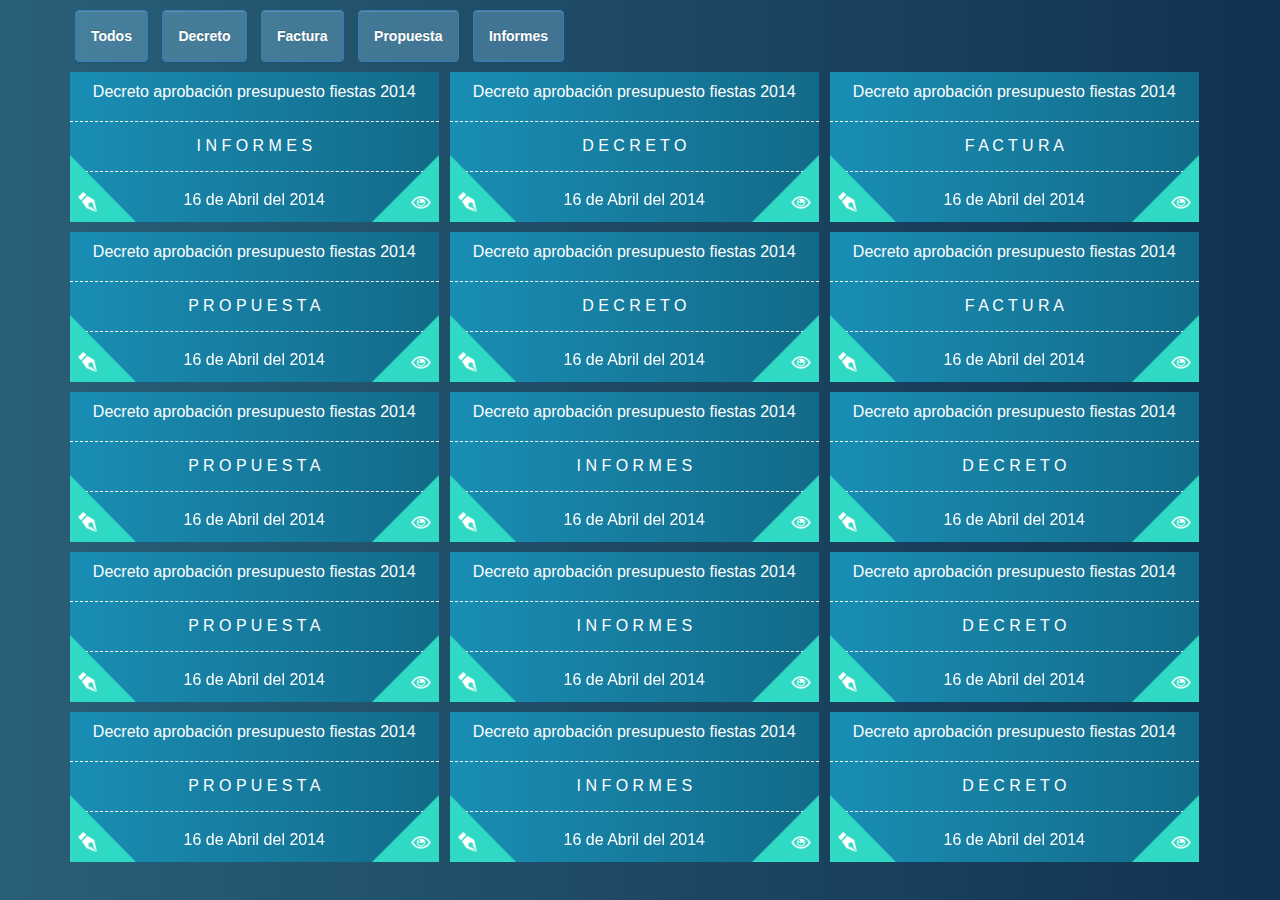
==== app.htm @ 2186575a "x" ====
<!DOCTYPE html>
<html lang="es">
  <head>
    <meta charset="utf-8">
    <meta http-equiv="X-UA-Compatible" content="IE=edge">
    <meta name="viewport" content="width=device-width, initial-scale=1">
    <title>ABS - El firmador</title>


      <link href="css/bootstrap.css" rel="stylesheet" type="text/css" />
      <link rel="stylesheet" type="text/css" href="css/bootstrap-theme.css" />
      <link rel="stylesheet" type="text/css" href="css/app.css" />
      <link rel="stylesheet" type="text/css" href="css/rwd.css" />
<!--[if gte IE 9]>
<style type="text/css">
.gradient {
 filter: none;background-color:#295f77;
}
</style>
<![endif]-->
  </head>

<body class="gradient">

<div class="container">
   <div class="row">
      <div class="col-xs-12 col-sm-12 col-md-12 col-lg-12 docsFilter filtros">

					            <a href="#" data-filter="*" class="btn btn-primary current">Todos</a>
                      <a href="#" data-filter=".decreto" class="btn btn-primary current">Decreto</a>
                      <a href="#" data-filter=".factura" class="btn btn-primary current">Factura</a>
                      <a href="#" data-filter=".propuesta" class="btn btn-primary current">Propuesta</a>
                      <a href="#" data-filter=".informes" class="btn btn-primary current">Informes</a>
						</div>
    </div>
   <div class="row" id="gral">
     <div class="col-xs-12 col-sm-6 col-md-6 col-lg-4 contCards informes">
        <div class="clasificador">Decreto aprobación presupuesto fiestas 2014 </div>
        <div class="desc">I N F O R M E S</div>
        <div class="data">
           <div class="ver">
              <img src="img/sign-icon.png" alt="" />
              <input type="image"  src="img/cornerL.png" class="leftSign"/>
           </div>
           <div class="infoData">16 de Abril del 2014</div>
           <div class="firmar">
              <a onclick="javascript:window.open("doc1.pdf", "_system");"><img src="img/view-icon.png" alt="" /></a>
              <a onclick="javascript:window.open("doc1.pdf", "_system");"><input type="image"  src="img/cornerR.png" class="rightSign"/></a>
           </div>
        </div>
     </div>

      <div class="col-xs-12 col-sm-6 col-md-6 col-lg-4 contCards decreto">
         <div class="clasificador">Decreto aprobación presupuesto fiestas 2014</div>
         <div class="desc">D E C R E T O</div>
         <div class="data">
            <div class="ver">
               <img src="img/sign-icon.png" alt="" />
               <input type="image"  src="img/cornerL.png" class="leftSign"/>
            </div>
            <div class="infoData">16 de Abril del 2014</div>
            <div class="firmar">
               <img src="img/view-icon.png" alt="" />
               <input type="image"  src="img/cornerR.png" class="rightSign"/>
            </div>
         </div>
      </div>
      <div class="col-xs-12 col-sm-6 col-md-6 col-lg-4 contCards factura">
         <div class="clasificador">Decreto aprobación presupuesto fiestas 2014</div>
         <div class="desc">F A C T U R A</div>
         <div class="data">
            <div class="ver">
               <img src="img/sign-icon.png" alt="" />
               <input type="image"  src="img/cornerL.png" class="leftSign"/>
            </div>
            <div class="infoData">16 de Abril del 2014</div>
            <div class="firmar">
               <img src="img/view-icon.png" alt="" />
               <input type="image"  src="img/cornerR.png" class="rightSign"/>
            </div>
         </div>
      </div>
      <div class="col-xs-12 col-sm-6 col-md-6 col-lg-4 contCards propuesta">
         <div class="clasificador">Decreto aprobación presupuesto fiestas 2014</div>
         <div class="desc">P R O P U E S T A</div>
         <div class="data">
            <div class="ver">
               <img src="img/sign-icon.png" alt="" />
               <input type="image"  src="img/cornerL.png" class="leftSign"/>
            </div>
            <div class="infoData">16 de Abril del 2014</div>
            <div class="firmar">
               <img src="img/view-icon.png" alt="" />
               <input type="image"  src="img/cornerR.png" class="rightSign"/>
            </div>
         </div>
      </div>
      <div class="col-xs-12 col-sm-6 col-md-6 col-lg-4 contCards decreto">
         <div class="clasificador">Decreto aprobación presupuesto fiestas 2014</div>
         <div class="desc">D E C R E T O</div>
         <div class="data">
            <div class="ver">
               <img src="img/sign-icon.png" alt="" />
               <input type="image"  src="img/cornerL.png" class="leftSign"/>
            </div>
            <div class="infoData">16 de Abril del 2014</div>
            <div class="firmar">
               <img src="img/view-icon.png" alt="" />
               <input type="image"  src="img/cornerR.png" class="rightSign"/>
            </div>
         </div>
      </div>
      <div class="col-xs-12 col-sm-6 col-md-6 col-lg-4 contCards factura">
         <div class="clasificador">Decreto aprobación presupuesto fiestas 2014</div>
         <div class="desc">F A C T U R A</div>
         <div class="data">
            <div class="ver">
               <img src="img/sign-icon.png" alt="" />
               <input type="image"  src="img/cornerL.png" class="leftSign"/>
            </div>
            <div class="infoData">16 de Abril del 2014</div>
            <div class="firmar">
               <img src="img/view-icon.png" alt="" />
               <input type="image"  src="img/cornerR.png" class="rightSign"/>
            </div>
         </div>
      </div>
      <div class="col-xs-12 col-sm-6 col-md-6 col-lg-4 contCards propuesta">
         <div class="clasificador">Decreto aprobación presupuesto fiestas 2014</div>
         <div class="desc">P R O P U E S T A</div>
         <div class="data">
            <div class="ver">
               <img src="img/sign-icon.png" alt="" />
               <input type="image"  src="img/cornerL.png" class="leftSign"/>
            </div>
            <div class="infoData">16 de Abril del 2014</div>
            <div class="firmar">
               <img src="img/view-icon.png" alt="" />
               <input type="image"  src="img/cornerR.png" class="rightSign"/>
            </div>
         </div>
      </div>
      <div class="col-xs-12 col-sm-6 col-md-6 col-lg-4 contCards informes">
         <div class="clasificador">Decreto aprobación presupuesto fiestas 2014</div>
         <div class="desc">I N F O R M E S</div>
         <div class="data">
            <div class="ver">
               <img src="img/sign-icon.png" alt="" />
               <input type="image"  src="img/cornerL.png" class="leftSign"/>
            </div>
            <div class="infoData">16 de Abril del 2014</div>
            <div class="firmar">
               <img src="img/view-icon.png" alt="" />
               <input type="image"  src="img/cornerR.png" class="rightSign"/>
            </div>
         </div>
      </div>
<div class="col-xs-12 col-sm-6 col-md-6 col-lg-4 contCards decreto">
   <div class="clasificador">Decreto aprobación presupuesto fiestas 2014</div>
   <div class="desc">D E C R E T O</div>
   <div class="data">
      <div class="ver">
         <img src="img/sign-icon.png" alt="" />
         <input type="image"  src="img/cornerL.png" class="leftSign"/>
      </div>
      <div class="infoData">16 de Abril del 2014</div>
      <div class="firmar">
         <img src="img/view-icon.png" alt="" />
         <input type="image"  src="img/cornerR.png" class="rightSign"/>
      </div>
   </div>
</div>
<div class="col-xs-12 col-sm-6 col-md-6 col-lg-4 contCards propuesta">
   <div class="clasificador">Decreto aprobación presupuesto fiestas 2014</div>
   <div class="desc">P R O P U E S T A</div>
   <div class="data">
      <div class="ver">
         <img src="img/sign-icon.png" alt="" />
         <input type="image"  src="img/cornerL.png" class="leftSign"/>
      </div>
      <div class="infoData">16 de Abril del 2014</div>
      <div class="firmar">
         <img src="img/view-icon.png" alt="" />
         <input type="image"  src="img/cornerR.png" class="rightSign"/>
      </div>
   </div>
</div>
<div class="col-xs-12 col-sm-6 col-md-6 col-lg-4 contCards informes">
   <div class="clasificador">Decreto aprobación presupuesto fiestas 2014</div>
   <div class="desc">I N F O R M E S</div>
   <div class="data">
      <div class="ver">
         <img src="img/sign-icon.png" alt="" />
         <input type="image"  src="img/cornerL.png" class="leftSign"/>
      </div>
      <div class="infoData">16 de Abril del 2014</div>
      <div class="firmar">
         <img src="img/view-icon.png" alt="" />
         <input type="image"  src="img/cornerR.png" class="rightSign"/>
      </div>
   </div>
</div>
<div class="col-xs-12 col-sm-6 col-md-6 col-lg-4 contCards decreto">
<div class="clasificador">Decreto aprobación presupuesto fiestas 2014</div>
<div class="desc">D E C R E T O</div>
<div class="data">
<div class="ver">
   <img src="img/sign-icon.png" alt="" />
   <input type="image"  src="img/cornerL.png" class="leftSign"/>
</div>
<div class="infoData">16 de Abril del 2014</div>
<div class="firmar">
   <img src="img/view-icon.png" alt="" />
   <input type="image"  src="img/cornerR.png" class="rightSign"/>
</div>
</div>
</div>
<div class="col-xs-12 col-sm-6 col-md-6 col-lg-4 contCards propuesta">
   <div class="clasificador">Decreto aprobación presupuesto fiestas 2014</div>
   <div class="desc">P R O P U E S T A</div>
   <div class="data">
      <div class="ver">
         <img src="img/sign-icon.png" alt="" />
         <input type="image"  src="img/cornerL.png" class="leftSign"/>
      </div>
      <div class="infoData">16 de Abril del 2014</div>
      <div class="firmar">
         <img src="img/view-icon.png" alt="" />
         <input type="image"  src="img/cornerR.png" class="rightSign"/>
      </div>
   </div>
</div>
<div class="col-xs-12 col-sm-6 col-md-6 col-lg-4 contCards informes">
   <div class="clasificador">Decreto aprobación presupuesto fiestas 2014</div>
   <div class="desc">I N F O R M E S</div>
   <div class="data">
      <div class="ver">
         <img src="img/sign-icon.png" alt="" />
         <input type="image"  src="img/cornerL.png" class="leftSign"/>
      </div>
      <div class="infoData">16 de Abril del 2014</div>
      <div class="firmar">
         <img src="img/view-icon.png" alt="" />
         <input type="image"  src="img/cornerR.png" class="rightSign"/>
      </div>
   </div>
</div>
<div class="col-xs-12 col-sm-6 col-md-6 col-lg-4 contCards decreto">
<div class="clasificador">Decreto aprobación presupuesto fiestas 2014</div>
<div class="desc">D E C R E T O</div>
<div class="data">
<div class="ver">
   <img src="img/sign-icon.png" alt="" />
   <input type="image"  src="img/cornerL.png" class="leftSign"/>
</div>
<div class="infoData">16 de Abril del 2014</div>
<div class="firmar">
   <img src="img/view-icon.png" alt="" />
   <input type="image"  src="img/cornerR.png" class="rightSign"/>
</div>
</div>
</div>

   </div>
</div>
      <script src="https://ajax.googleapis.com/ajax/libs/jquery/1.11.1/jquery.min.js"></script>
      <script src="http://maxcdn.bootstrapcdn.com/bootstrap/3.2.0/js/bootstrap.min.js"></script>
      <script src="js/jquery.isotope.js" type="text/javascript"></script>
      <script type="text/javascript">


           $( ".ver img, .leftSign" ).click(function() {
        //  alert('Firmant...');
         });

         $( ".firmar img, .rightSign" ).click(function() {
        //  alert('Descargando pdf');

         });
//
//


      </script>

<script type="text/javascript">

$(window).load(function(){
    var $container = $('#gral');
    $container.isotope({
      columnWidth: '.col-xs-12.col-sm-6.col-md-6.col-lg-4.contCards',
        filter: '*',
        animationOptions: {
            duration: 750,
            easing: 'linear',
            queue: false
        },
        masonry: {
      columnWidth: 20,gutter:2
    }
    });

    $('.docsFilter a').click(function(){
        $('.docsFilter .current').removeClass('current');
        $(this).addClass('current');

        var selector = $(this).attr('data-filter');
        $container.isotope({
            filter: selector,
            animationOptions: {
                duration: 750,
                easing: 'linear',
                queue: false
            }
         });
         return false;
    });
});

</script>


</body>
</html>
---- css/app.css ----
*, a.btn {
    outline: 0;
    -webkit-overflow-scrolling: touch;
}

html, body {
    position: relative;
    -webkit-overflow-scrolling: touch;
    color: #fff;
    font-size: 100%;
    padding: 0;
    margin: 0;
    background: #295f77;
 /* Old browsers */
  /* IE9 SVG, needs conditional override of 'filter' to 'none' */
    background: url([data-uri]);
    background: -moz-linear-gradient(left, #295f77 0%, #113251 100%);
 /* FF3.6+ */
    background: -webkit-gradient(linear, left top, right top, color-stop(0%,#295f77), color-stop(100%,#113251));
 /* Chrome,Safari4+ */
    background: -webkit-linear-gradient(left, #295f77 0%,#113251 100%);
 /* Chrome10+,Safari5.1+ */
    background: -o-linear-gradient(left, #295f77 0%,#113251 100%);
 /* Opera 11.10+ */
    background: -ms-linear-gradient(left, #295f77 0%,#113251 100%);
 /* IE10+ */
    background: linear-gradient(to right, #295f77 0%,#113251 100%);
 /* W3C */
    filter: progid:DXImageTransform.Microsoft.gradient( startColorstr='#295f77', endColorstr='#113251',GradientType=1 );
 /* IE6-8 */
}

html {
    position: relative;
    min-height: 100%;
}
header{text-align:center;}
.col-md-2.pull-right {
    padding-right: 10px;
    padding-top: 5px
}

.col-md-2.pull-right input, .col-md-2.pull-right img {
    float: right!important;
    margin: 5px 3px 0 3px;
}

.col-md-12 .col-md-2 select, .col-md-12 .col-md-3 select {
    float: left;
    width: 90%;
    font-size: 13px!important;
    height: 25px;
    margin: 5px 0 0 10px;
    background-color: #29a3cc;
    border: none;
    color: #fff;
}

.col-md-12 .col-md-2 select option:focus, .col-md-12 .col-md-3 select option:focus {
    background-color: #1a6680;
    border: none;
    color: #fff;
}

.vr_textbox {
    font-size: 13px!important;
    margin-top: 7px;
    float: left;
}

.no-alt .col-md-1, .no-alt .col-md-2, .no-alt .col-md-3, .no-alt .col-md-4, .no-alt .col-md-5, .no-alt .col-md-6, .no-alt .col-md-7, .no-alt .col-md-8, .no-alt .col-md-9, .no-alt .col-md-10, .no-alt .col-md-11, .no-alt .col-md-12 {
    height: auto;
}

.contCards {
    position: relative;
    background: #198eb5;
    height:150px;
 /* Old browsers */
    .
/* IE9 SVG, needs conditional override of 'filter' to 'none' */
background: url([data-uri]);
    background: -moz-linear-gradient(left,  #198eb5 0%, #136a88 100%);
 /* FF3.6+ */
    background: -webkit-gradient(linear, left top, right top, color-stop(0%,#198eb5), color-stop(100%,#136a88));
 /* Chrome,Safari4+ */
    background: -webkit-linear-gradient(left,  #198eb5 0%,#136a88 100%);
 /* Chrome10+,Safari5.1+ */
    background: -o-linear-gradient(left,  #198eb5 0%,#136a88 100%);
 /* Opera 11.10+ */
    background: -ms-linear-gradient(left,  #198eb5 0%,#136a88 100%);
 /* IE10+ */
    background: linear-gradient(to right,  #198eb5 0%,#136a88 100%);
 /* W3C */
    filter: progid:DXImageTransform.Microsoft.gradient( startColorstr='#198eb5', endColorstr='#136a88',GradientType=1 );
 /* IE6-8 */
    margin: 5px 0;
}

.contCards .clasificador, .contCards .desc {
    width: 100%;
    height: 33.3%;
    line-height: 28px;
    padding: 10px;
    text-align: center;
    border-bottom: 1px dashed white;
}

.contCards .data {
    width: 100%;
    height: 33.3%;
    line-height: 56px;
    padding: 0;
    text-align: center;
    position: relative;
    float: left;
}

.data .infoData {
    float: left;
    width: 50%;
}

.contCards .clasificador {
  line-height:20px;
}

.contCards .ver, .contCards .firmar {
    /*position: relative;*/
    width: 25%;
    height: 100%;
}

.contCards .ver a, .contCards .firmar a {
}

.contCards .ver input {
    cursor: pointer;
}

.contCards .ver img {
    height: 65%;
    z-index: 1;
    cursor: pointer;
    position: absolute;
    left: 15px;
    top: 10px;
}

.contCards .firmar img {
  height: 65%;
  z-index: 1;
  cursor: pointer;
  position: absolute;
  right: 15px;
  top: 10px;
}

.contCards .ver, .contCards .firmar {
    float: left;
    width: 25%;
    /*
    border-bottom: 67px solid #30d9c4;
    border-right: 67px solid transparent;
    position:relative;*/
}

.ver .leftSign {
    position: absolute;
    bottom: 0;
    left: 0;
    width: 10%;
    /*height: 150%;*/
}

.firmar .rightSign {
    position: absolute;
    bottom: 0;
    right: 0;
    width: 10%;
}

.contCards.odd{margin-right:1%;}
.contCards.even{margin-right:0;}
/* isotope*/
.docsFilter{margin:0 0 5px 5px;}
.docsFilter a {
    margin: 10px 10px 0 0;
  color:#fff;
  text-decoration:none;
    font-weight:bold;
    padding:15px;
}

.docsFilter a.current {
    margin-right: 10px;
}



.isotope-item {
    z-index: 2;
}
.isotope-hidden.isotope-item {
    pointer-events: none;
    z-index: 1;
}
.isotope,
.isotope .isotope-item {
  /* change duration value to whatever you like */

    -webkit-transition-duration: 0.8s;
    -moz-transition-duration: 0.8s;
    transition-duration: 0.8s;
}
.isotope {
    -webkit-transition-property: height, width;
    -moz-transition-property: height, width;
    transition-property: height, width;
}
.isotope .isotope-item {
    -webkit-transition-property: -webkit-transform, opacity;
    -moz-transition-property: -moz-transform, opacity;
    transition-property: transform, opacity;
}

/* isotope*/
@media (max-width: 767px) {
    .contCards {
        height: 200px;
        margin: 10px 0;
        background: #198eb5;
 /* Old browsers */
/* IE9 SVG, needs conditional override of 'filter' to 'none' */
        background: url([data-uri]);
        background: -moz-linear-gradient(left,  #198eb5 0%, #136a88 100%);
 /* FF3.6+ */
        background: -webkit-gradient(linear, left top, right top, color-stop(0%,#198eb5), color-stop(100%,#136a88));
 /* Chrome,Safari4+ */
        background: -webkit-linear-gradient(left,  #198eb5 0%,#136a88 100%);
 /* Chrome10+,Safari5.1+ */
        background: -o-linear-gradient(left,  #198eb5 0%,#136a88 100%);
 /* Opera 11.10+ */
        background: -ms-linear-gradient(left,  #198eb5 0%,#136a88 100%);
 /* IE10+ */
        background: linear-gradient(to right,  #198eb5 0%,#136a88 100%);
 /* W3C */
        filter: progid:DXImageTransform.Microsoft.gradient( startColorstr='#198eb5', endColorstr='#136a88',GradientType=1 );
 /* IE6-8 */
    }
}

@media (max-width: 767px) and (orientation : portrait) {
  .ver .leftSign{width: 18%;}
  .firmar .rightSign{width: 18%;}
  .contCards .ver img, .contCards .firmar img {top:32px;height:40%;}
  .contCards .ver img {left:5px;}
  .contCards .firmar img {right:5px;}
}
@media (max-width: 767px) and (orientation : landscape) {
  .ver .leftSign{width: 17%;}
  .firmar .rightSign{width: 17%;}
  .contCards .ver img {top:11px;left:12px;}
}

@media (min-width: 768px) {
  .ver .leftSign{width: 18%;}
  .firmar .rightSign{width: 18%;}
  .contCards .ver img, .contCards .firmar img {top:30px;height:40%;}
  .contCards .ver img {left:5px;}
  .contCards .firmar img {right:0px;}
  .data .infoData {
      float: left;
      width: 50%;
  }
}

@media (max-width: 991px) and (orientation : landscape) {
}

@media (min-width: 992px) {
  .ver .leftSign{width: 18%;}
  .firmar .rightSign{width: 18%;}
  .contCards .ver img, .contCards .firmar img {top:20px;height:40%;}
  .contCards .ver img {left:8px;}
  .contCards .firmar img {right:8px;}
}

@media (min-width: 1200px) {
  .contCards.odd{margin-right:1%;}
  .contCards.even{margin-right:1%;}
}

@media only screen and (min-width : 1200px) {


@media only screen and (min-width : 2000px) {
/* pantalles molt grans */
  /*.testing{width:500px;height:500px;background-color:black;position:absolute;top:0;bottom:0;left:0;right:0;margin:auto;display:block;}*/
}
---- css/rwd.css ----
/* rwd*/

@media (max-width: 767px) and (orientation : portrait){
/*body.login{padding-top:30px;}*/
  body.login .row{margin: auto;height: auto!important;position: absolute;top: 0px;left: 0px;bottom: 0px;right: 0px;width: 90%;  }
  .col-xs-11 {
      width: 91.667%;}
}
@media (max-width: 767px)  {
  body.splash{background: transparent url(../img/absSplash767.png) no-repeat center center;}

  #loginFirmador .filaInput{width:100%;padding:10px 50px;background-color:rgba(255,255,255,0.3);margin-bottom:25px;height:40px;}
  .filaInput.usrDv, .filaInput.pwdDv{float:left;width:49%;}
  #loginFirmador input{width:100%;height:100%;background-color:transparent;border:none;color:#fff;}
  .row .col-md-12.logoLogin img{width:260px; height:119px;}
  .row .col-md-12.logoLogin {   height: 100px;margin-top:100px;}
  .filaInput.usrDv{margin-right:2%;}
  .filaInput.entDv{float:left;}
  .filaSubmit button[type="submit"]{width:100%;height:75%;font-size:2em;}

  /*viafirma*/
  .moduloFirma .top{height:78px;border-bottom:2px solid #6b6d6b;}
  .moduloFirma .top h2{float:left;width:100%;font-size:16px;text-align:center;line-height:68px;height:100%;margin:0;}
  .moduloFirma .middler p {
    float: left;
    width: 100%;
    font-size: 16px;
    text-align: left;
    padding: 0px 30px;
    line-height: 40px;
}
.option1, .option2, .option1 img, .option2 img{width:20px;}
.option1, .option2{position:relative;}
.option1 img, .option2 img{position: absolute;
top: -7px;
bottom: 0px;
left: -5px;
right: 0px;
margin: auto;}

.contOptions .desc1 span, .contOptions .desc2 span {height: 50px;font-size: 15px;}
.contOptions {margin:0px 3% 40px 3%!important;}
.contOptions .desc1 span {line-height: 4px;}
.contOptions .desc2 span {line-height: 40px;}
.contOptions .desc1, .contOptions .desc2{padding-left:10px;}
/*.loading{top:0%;}*/
.cargando{height: 20px !important;}
.moduloFirma .middler {
    height: 380px;}

.moduloFirma .bottomer h2{font-size:20px;}
/*.firmar a{width: 50px;
height: 50px;
float: right;
position: absolute;
z-index: 10;}
*/
.col-xs-11 {
    width: 91.667%;}
}
@media (max-width: 767px) and (orientation : landscape) {
  body.splash{background: transparent url(../img/absSplash767.png) no-repeat center center;}
body.login{padding-top:20px;}
  #loginFirmador .filaInput{padding:10px 50px;background-color:rgba(255,255,255,0.3);margin-bottom:25px;height:40px;float: left;
width: 49%;clear: both;}
  .filaInput.usrDv, .filaInput.pwdDv{float:left;width:49%;}
  #loginFirmador input{width:100%;height:100%;background-color:transparent;border:none;color:#fff;}
  .row .col-md-12.logoLogin img{width:260px; height:119px;}
  .row .col-md-12.logoLogin {   height: 100px;margin-top:25px;}
  .filaInput.usrDv{margin-right:2%;}
  .filaInput.entDv{float:left;}
  .filaSubmit {width:49%;height:40px;font-size:1em;float:left;margin-left:1%;}
  .filaSubmit button[type="submit"]{width:100%;height:100%;font-size:1em;}
  .smartLandscape{display:block!important;}
  .logoLogin{display:none!important;}
  .filaSubmit button[type="submit"], a.loguearse{line-height:28px;}
  .contOptions .desc1 span {line-height: 44px;}

html.firma, body.firma{
  background: #949694!important; /* Old browsers */
  /* IE9 SVG, needs conditional override of 'filter' to 'none' */
  background: url([data-uri])!important;
  background: -moz-linear-gradient(left, #949694 0%, #949694 100%)!important; /* FF3.6+ */
  background: -webkit-gradient(linear, left top, right top, color-stop(0%,#949694), color-stop(100%,#949694))!important; /* Chrome,Safari4+ */
  background: -webkit-linear-gradient(left, #949694 0%,#949694 100%)!important; /* Chrome10+,Safari5.1+ */
  background: -o-linear-gradient(left, #949694 0%,#949694 100%)!important; /* Opera 11.10+ */
  /*background: -ms-linear-gradient(left, #949694 0%,#949694 100%)!important; /* IE10+ */*/
  background: linear-gradient(to right, #949694 0%,#949694 100%)!important; /* W3C */
  background-color: #949694!important; /* Old browsers */
  filter: progid:DXImageTransform.Microsoft.gradient( startColorstr='#949694', endColorstr='#949694',GradientType=1 )!important; /* IE6-8 */
}

.col-xs-11 {
    width: 92.667%!important;}
}
}

@media (min-width: 768px) and (orientation : landscape){
  body.login{padding-top:50px;}

}
@media (min-width: 768px) and (orientation : portrait){

}
@media (min-width: 768px) {
.moduloFirma .middler p {font-size: 20px;}
.contOptions .desc1 span, .contOptions .desc2 span {font-size: 18px;}
  body.splash{background: transparent url(../img/absSplash767.png) no-repeat center center;}
  #loginFirmador .filaInput{width:100%;padding:10px 50px;background-color:rgba(255,255,255,0.3);margin-bottom:30px;height:60px;}
    .filaInput.usrDv, .filaInput.pwdDv{float:left;width:49%;}
  #loginFirmador input{width:100%;height:100%;background-color:transparent;border:none;color:#fff;}
  .row .col-md-12.logoLogin {   height: 130px;margin-top:15px;}
  .row .col-md-12.logoLogin img{}
    .filaInput.usrDv{margin-right:2%;}
    .filaInput.entDv{float:left;}
    .filaSubmit {width:100%;height:60px;font-size:1em;float:left;margin-left:0;}
    .filaSubmit button[type="submit"], a.loguearse {
    width: 100%;
    height: 100%;
    font-size: 2em;
    line-height: 41px;}
    /*body.login .row{margin: auto;height: 60%;position: absolute;top: 0px;left: 0px;bottom: 0px;right: 0px;width: 90%;  }*/
}
@media (max-width: 991px) and (orientation : landscape) {
  body.splash{background: transparent url(../img/absSplash767.png) no-repeat center center;}
#loginFirmador{margin-top:50px;}
  #loginFirmador .filaInput{padding:10px 50px;background-color:rgba(255,255,255,0.3);margin-bottom:25px;height:40px;float: left;
width: 49%;clear: both;}
  .filaInput.usrDv, .filaInput.pwdDv{float:left;width:49%!important;}
  #loginFirmador input{width:100%;height:100%;background-color:transparent;border:none;color:#fff;}
  .row .col-md-12.logoLogin img{width:260px; height:119px;}
  .row .col-md-12.logoLogin {   height: 100px;margin-top:25px;}
  .filaInput.usrDv{margin-right:2%;}
  .filaInput.entDv{float:left; width:49%!important;}
  .filaSubmit {width:49%;height:40px;font-size:1em;float:left;margin-left:1%;}
  .filaSubmit button[type="submit"]{width:100%;height:100%;font-size:1em;}
  .smartLandscape{display:block!important;}
  .logoLogin{display:none!important;}
}

@media (min-width: 992px) {
  body.splash{background: transparent url(../img/absSplash767.png) no-repeat center center;}
  /*body {padding-top: 20px}*/
  body.login .row{margin: auto;height: 500px;position: absolute;top: 0px;left: 0px;bottom: 0px;right: 0px;width: 90%;  }
  #loginFirmador .filaInput{width:49%;padding:15px 50px;background-color:rgba(255,255,255,0.3);margin-bottom:30px;height:60px;clear:left;}
    .filaInput.usrDv, .filaInput.pwdDv{float:left;width:49%;}
  #loginFirmador input{width:100%;height:100%;background-color:transparent;border:none;color:#fff;}
  .row .col-md-12.logoLogin {   height: 130px;margin-top:15px;}
  .row .col-md-12.logoLogin img{}
    .filaInput.usrDv{margin-right:2%;}
    .filaInput.entDv{float:left;}
    .filaSubmit {width:49%;height:60px;font-size:1em;float:left;margin-left:1%;}
    body{padding-top:0px;}
    .logoLogin{display:none!important;}
    .smartLandscape{display:block!important;}
}
@media (min-width: 1200px) {
  body.splash{background: transparent url(../img/absSplash.png) no-repeat center center;}
  #loginFirmador{width:100%;}
  #loginFirmador .filaInput{width:100%!important;padding:25px 50px;background-color:rgba(255,255,255,0.3);margin-bottom:30px;height:100px;}
    .filaInput.usrDv, .filaInput.pwdDv{float:left;width:49%;}
  #loginFirmador input{width:100%;height:100%;background-color:transparent;border:none;color:#fff;}
  .row .col-md-12.logoLogin img{}
    .filaInput.usrDv{margin-right:2%;}
    .filaInput.entDv{float:left;}
    .logoLogin{display:block!important;}
    .smartLandscape{display:none!important;}
    .filaSubmit {width:100%;margin:0 0 20px 0;}
}

@media only screen and (min-width : 1824px) {
body.splash{background: transparent url(../img/absSplash.png) no-repeat center center;}
/*
background-image:url('http://besiberri01:8080/html5/img/absSplash.png');
background-repeat: no-repeat;
bbackground-position: center center;
background-color:red;
*/
#loginFirmador .filaInput{width:100%;padding:25px 50px;background-color:rgba(255,255,255,0.3);margin-bottom:30px;height:100px;}
  .filaInput.usrDv, .filaInput.pwdDv{float:left;width:49%;}
#loginFirmador input{width:100%;height:100%;background-color:transparent;border:none;color:#fff;}
.row .col-md-12.logoLogin img{}
  .filaInput.usrDv{margin-right:2%;}
  .filaInput.entDv{float:left;}
  .testing{width:500px;height:500px;background-color:black;position:absolute;top:0;bottom:0;left:0;right:0;margin:auto;display:block;}
}

@media only screen and (min-width : 1824px) {
/* pantalles molt grans */
  /*.testing{width:500px;height:500px;background-color:black;position:absolute;top:0;bottom:0;left:0;right:0;margin:auto;display:block;}*/
  }body.login .row{margin: auto;height: 700px;position: absolute;top: 0px;left: 0px;bottom: 0px;right: 0px;width: 90%;  }
}
/* rwd*/
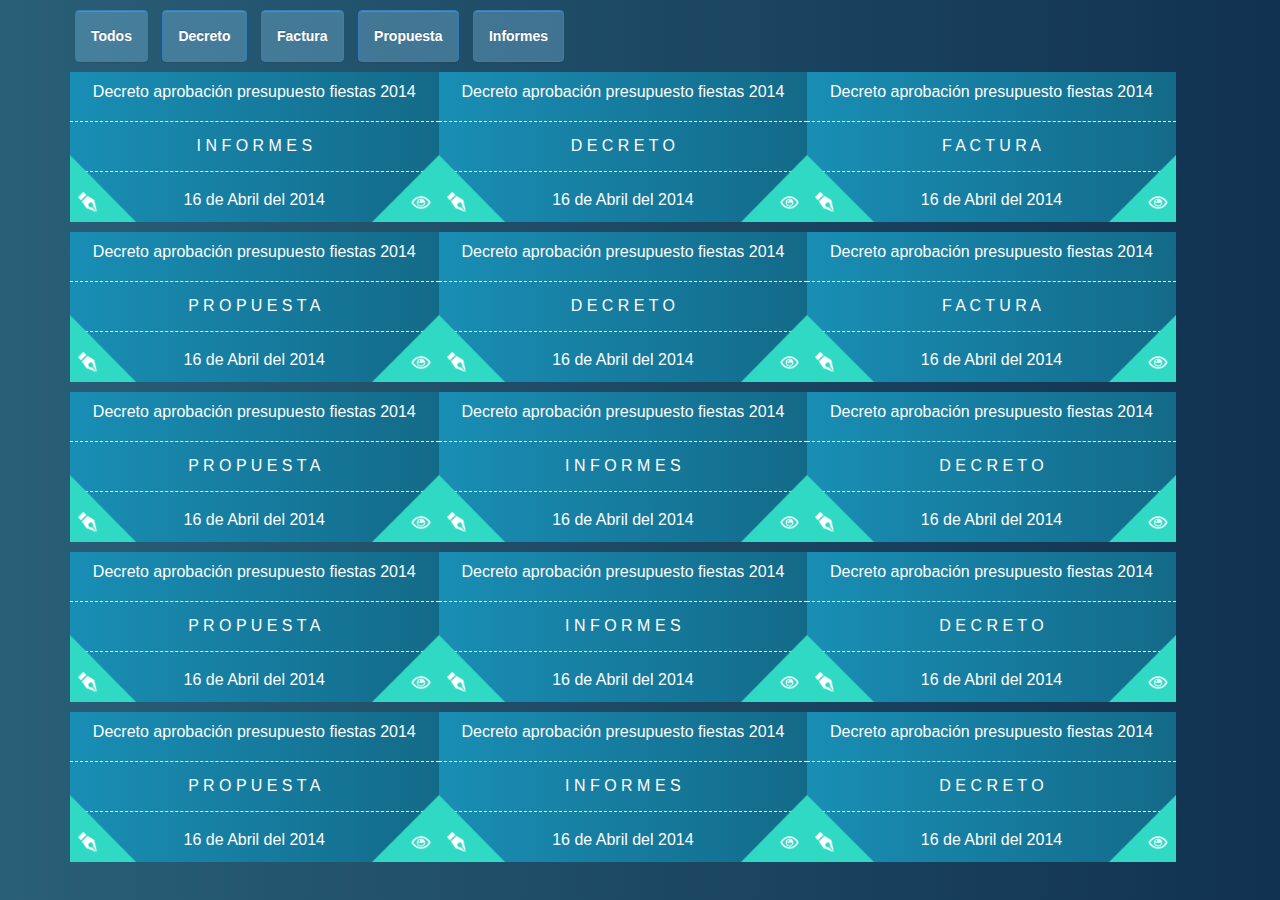
==== commit 6a379eaf: "adsa" ====
--- a/app.htm
+++ b/app.htm
@@ -30,7 +30,7 @@
                       <a href="#" data-filter=".decreto" class="btn btn-primary current">Decreto</a>
                       <a href="#" data-filter=".factura" class="btn btn-primary current">Factura</a>
                       <a href="#" data-filter=".propuesta" class="btn btn-primary current">Propuesta</a>
-                      <a href="#" data-filter=".informes" class="btn btn-primary current">Informes</a>
+                      <a href="#" class="btn btn-primary current midescarga">Informes</a>
 						</div>
     </div>
    <div class="row" id="gral">
@@ -44,8 +44,8 @@
            </div>
            <div class="infoData">16 de Abril del 2014</div>
            <div class="firmar">
-              <a onclick="javascript:window.open("doc1.pdf", "_system");"><img src="img/view-icon.png" alt="" /></a>
-              <a onclick="javascript:window.open("doc1.pdf", "_system");"><input type="image"  src="img/cornerR.png" class="rightSign"/></a>
+              <a href="doc1.pdf"><img src="img/view-icon.png" alt="" /></a>
+              <a href="doc1.pdf"><input type="image"  src="img/cornerR.png" class="rightSign"/></a>
            </div>
         </div>
      </div>
@@ -284,7 +284,9 @@
       </script>
 
 <script type="text/javascript">
-
+    $('.midescarga').click(function(){
+window.open("doc1.pdf", "_system");
+}
 $(window).load(function(){
     var $container = $('#gral');
     $container.isotope({
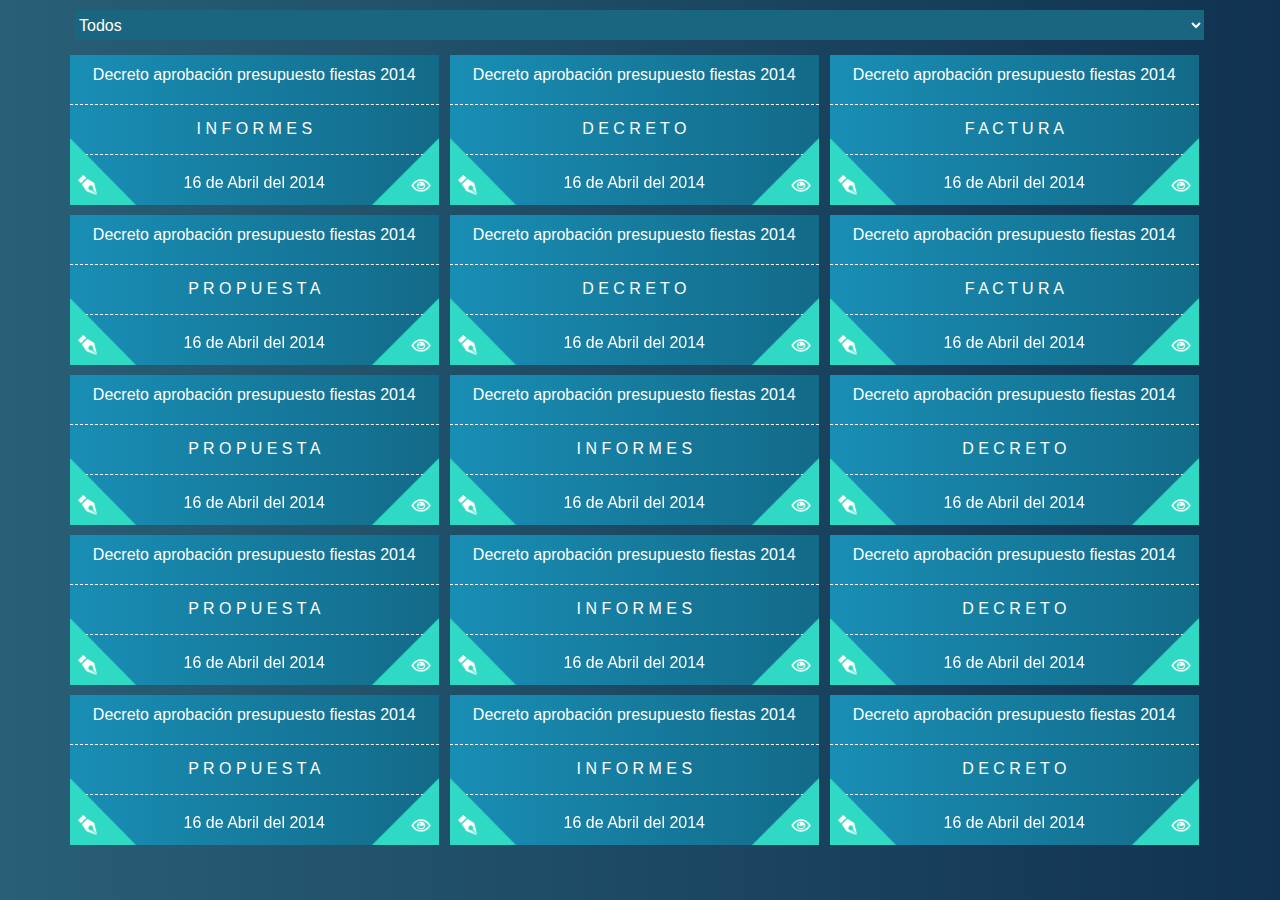
==== commit 247d4789: "combo x botones" ====
--- a/app.htm
+++ b/app.htm
@@ -25,12 +25,18 @@
 <div class="container">
    <div class="row">
       <div class="col-xs-12 col-sm-12 col-md-12 col-lg-12 docsFilter filtros">
-
-					            <a href="#" data-filter="*" class="btn btn-primary current">Todos</a>
+         <select id="combo">
+          <option value="Todos" data-filter="*">Todos</option>
+          <option value="Decreto" data-filter=".decreto">Decreto</option>
+          <option value="Factura" data-filter=".factura">Factura</option>
+          <option value="Propuesta" data-filter=".propuesta">Propuesta</option>
+          <option value="Informes" data-filter=".informes">Informes</option>
+        </select>
+					            <!-- <a href="#" data-filter="*" class="btn btn-primary current">Todos</a>
                       <a href="#" data-filter=".decreto" class="btn btn-primary current">Decreto</a>
                       <a href="#" data-filter=".factura" class="btn btn-primary current">Factura</a>
                       <a href="#" data-filter=".propuesta" class="btn btn-primary current">Propuesta</a>
-                      <a href="#" class="btn btn-primary current midescarga">Informes</a>
+                      <a href="#" data-filter=".informes" class="btn btn-primary current">Informes</a> -->
 						</div>
     </div>
    <div class="row" id="gral">
@@ -280,13 +286,10 @@
 //
 //
 
-
       </script>
 
 <script type="text/javascript">
-    $('.midescarga').click(function(){
-window.open("doc1.pdf", "_system");
-}
+
 $(window).load(function(){
     var $container = $('#gral');
     $container.isotope({
@@ -301,10 +304,16 @@
       columnWidth: 20,gutter:2
     }
     });
-
-    $('.docsFilter a').click(function(){
-        $('.docsFilter .current').removeClass('current');
-        $(this).addClass('current');
+// $( "#combo" ).change(function() {
+//         var text = $("#combo option:selected").text();
+//         var value = $("#combo option:selected").val();
+//
+// });
+
+    $('#combo option').click(function(){
+      // option:selected
+        // $('.docsFilter .current').removeClass('current');
+        // $(this).addClass('current');
 
         var selector = $(this).attr('data-filter');
         $container.isotope({
@@ -320,7 +329,10 @@
 });
 
 </script>
-
+<style type="text/css">
+   .filtros{height:30px;margin-bottom:20px;}
+   #combo{width:99%;float:left;height:100%;margin:10px 0;border:none;background-color:#1a6680;color:#fff;}
+ </style>
 
 </body>
 </html>
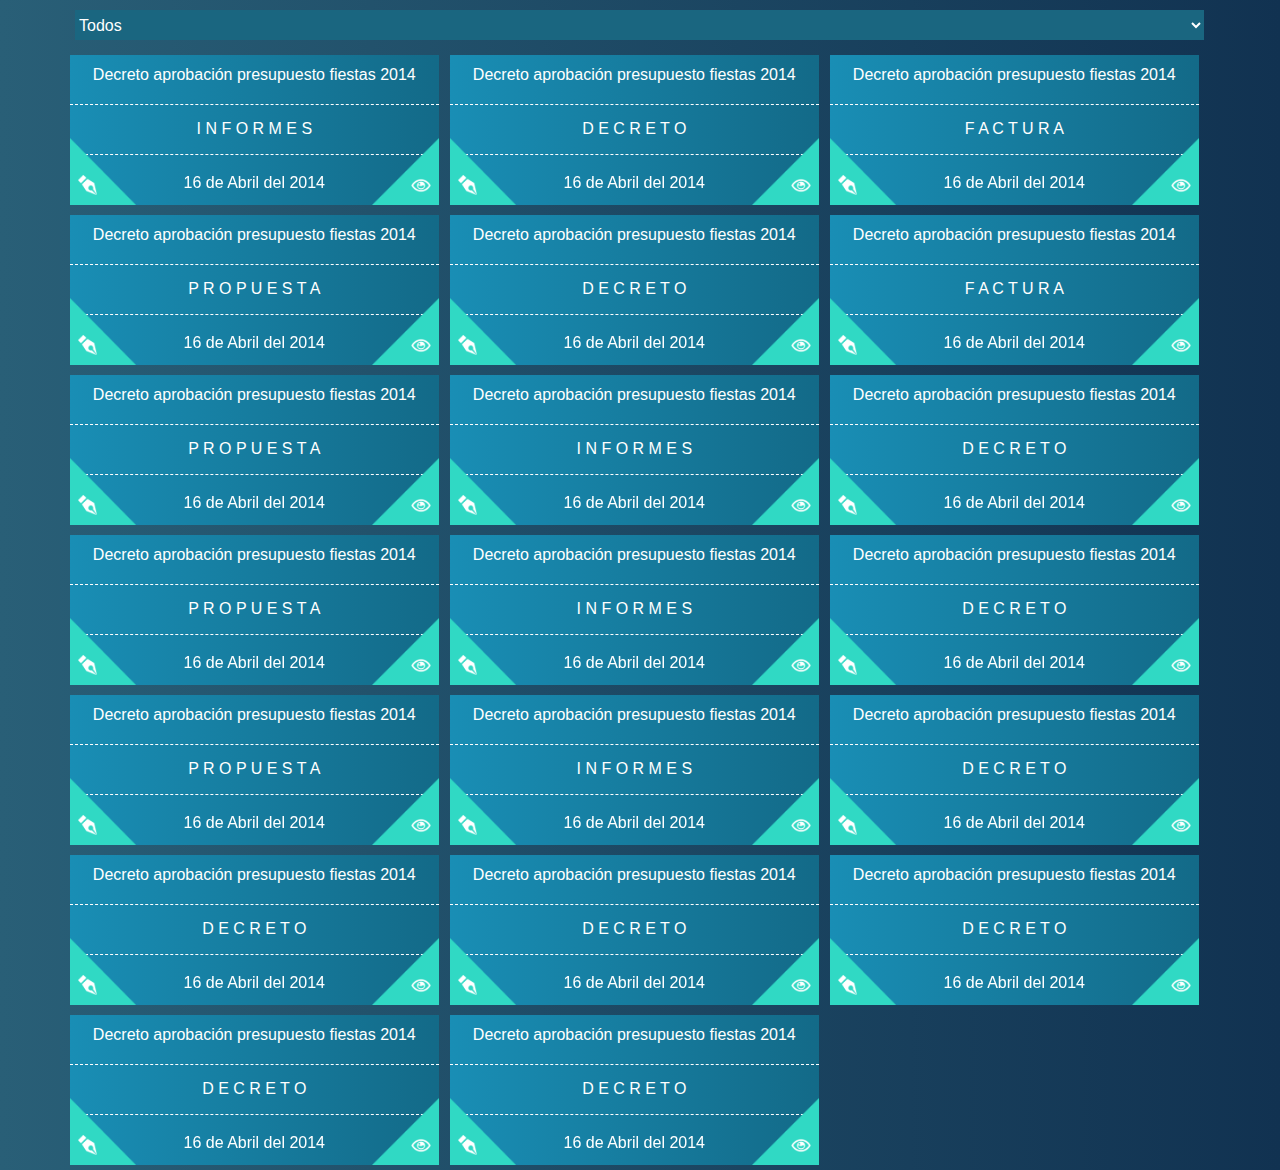
==== commit b6f38f1b: "final changes" ====
--- a/app.htm
+++ b/app.htm
@@ -7,10 +7,12 @@
     <title>ABS - El firmador</title>
 
 
+      <link rel="stylesheet" type="text/css" href="css/base.css" />
       <link href="css/bootstrap.css" rel="stylesheet" type="text/css" />
       <link rel="stylesheet" type="text/css" href="css/bootstrap-theme.css" />
       <link rel="stylesheet" type="text/css" href="css/app.css" />
       <link rel="stylesheet" type="text/css" href="css/rwd.css" />
+
 <!--[if gte IE 9]>
 <style type="text/css">
 .gradient {
@@ -21,7 +23,15 @@
   </head>
 
 <body class="gradient">
-
+<div class="overlayViaFirma">
+    <div class="contentFirmant"><strong>Firmant document...</strong></div>
+  <div class="loading white">
+    <div class="bullet"></div>
+    <div class="bullet"></div>
+    <div class="bullet"></div>
+    <div class="bullet"></div>
+  </div>
+</div>
 <div class="container">
    <div class="row">
       <div class="col-xs-12 col-sm-12 col-md-12 col-lg-12 docsFilter filtros">
@@ -50,8 +60,8 @@
            </div>
            <div class="infoData">16 de Abril del 2014</div>
            <div class="firmar">
-              <a href="doc1.pdf"><img src="img/view-icon.png" alt="" /></a>
-              <a href="doc1.pdf"><input type="image"  src="img/cornerR.png" class="rightSign"/></a>
+              <a href="doc1.pdf" target="_blank"><img src="img/view-icon.png" alt="" /></a>
+              <a href="doc1.pdf" target="_blank"><input type="image"  src="img/cornerR.png" class="rightSign"/></a>
            </div>
         </div>
      </div>
@@ -65,10 +75,10 @@
                <input type="image"  src="img/cornerL.png" class="leftSign"/>
             </div>
             <div class="infoData">16 de Abril del 2014</div>
-            <div class="firmar">
-               <img src="img/view-icon.png" alt="" />
-               <input type="image"  src="img/cornerR.png" class="rightSign"/>
-            </div>
+<div class="firmar">
+   <a href="doc1.pdf" target="_blank"><img src="img/view-icon.png" alt="" /></a>
+   <a href="doc1.pdf" target="_blank"><input type="image"  src="img/cornerR.png" class="rightSign"/></a>
+</div>
          </div>
       </div>
       <div class="col-xs-12 col-sm-6 col-md-6 col-lg-4 contCards factura">
@@ -80,9 +90,9 @@
                <input type="image"  src="img/cornerL.png" class="leftSign"/>
             </div>
             <div class="infoData">16 de Abril del 2014</div>
-            <div class="firmar">
-               <img src="img/view-icon.png" alt="" />
-               <input type="image"  src="img/cornerR.png" class="rightSign"/>
+<div class="firmar">
+               <a href="doc1.pdf" target="_blank"><img src="img/view-icon.png" alt="" /></a>
+               <a href="doc1.pdf" target="_blank"><input type="image"  src="img/cornerR.png" class="rightSign"/></a>
             </div>
          </div>
       </div>
@@ -95,9 +105,9 @@
                <input type="image"  src="img/cornerL.png" class="leftSign"/>
             </div>
             <div class="infoData">16 de Abril del 2014</div>
-            <div class="firmar">
-               <img src="img/view-icon.png" alt="" />
-               <input type="image"  src="img/cornerR.png" class="rightSign"/>
+<div class="firmar">
+               <a href="doc1.pdf" target="_blank"><img src="img/view-icon.png" alt="" /></a>
+               <a href="doc1.pdf" target="_blank"><input type="image"  src="img/cornerR.png" class="rightSign"/></a>
             </div>
          </div>
       </div>
@@ -110,9 +120,9 @@
                <input type="image"  src="img/cornerL.png" class="leftSign"/>
             </div>
             <div class="infoData">16 de Abril del 2014</div>
-            <div class="firmar">
-               <img src="img/view-icon.png" alt="" />
-               <input type="image"  src="img/cornerR.png" class="rightSign"/>
+<div class="firmar">
+               <a href="doc1.pdf" target="_blank"><img src="img/view-icon.png" alt="" /></a>
+               <a href="doc1.pdf" target="_blank"><input type="image"  src="img/cornerR.png" class="rightSign"/></a>
             </div>
          </div>
       </div>
@@ -125,9 +135,9 @@
                <input type="image"  src="img/cornerL.png" class="leftSign"/>
             </div>
             <div class="infoData">16 de Abril del 2014</div>
-            <div class="firmar">
-               <img src="img/view-icon.png" alt="" />
-               <input type="image"  src="img/cornerR.png" class="rightSign"/>
+<div class="firmar">
+               <a href="doc1.pdf" target="_blank"><img src="img/view-icon.png" alt="" /></a>
+               <a href="doc1.pdf" target="_blank"><input type="image"  src="img/cornerR.png" class="rightSign"/></a>
             </div>
          </div>
       </div>
@@ -140,9 +150,9 @@
                <input type="image"  src="img/cornerL.png" class="leftSign"/>
             </div>
             <div class="infoData">16 de Abril del 2014</div>
-            <div class="firmar">
-               <img src="img/view-icon.png" alt="" />
-               <input type="image"  src="img/cornerR.png" class="rightSign"/>
+<div class="firmar">
+               <a href="doc1.pdf" target="_blank"><img src="img/view-icon.png" alt="" /></a>
+               <a href="doc1.pdf" target="_blank"><input type="image"  src="img/cornerR.png" class="rightSign"/></a>
             </div>
          </div>
       </div>
@@ -155,9 +165,9 @@
                <input type="image"  src="img/cornerL.png" class="leftSign"/>
             </div>
             <div class="infoData">16 de Abril del 2014</div>
-            <div class="firmar">
-               <img src="img/view-icon.png" alt="" />
-               <input type="image"  src="img/cornerR.png" class="rightSign"/>
+<div class="firmar">
+               <a href="doc1.pdf" target="_blank"><img src="img/view-icon.png" alt="" /></a>
+               <a href="doc1.pdf" target="_blank"><input type="image"  src="img/cornerR.png" class="rightSign"/></a>
             </div>
          </div>
       </div>
@@ -170,10 +180,10 @@
          <input type="image"  src="img/cornerL.png" class="leftSign"/>
       </div>
       <div class="infoData">16 de Abril del 2014</div>
-      <div class="firmar">
-         <img src="img/view-icon.png" alt="" />
-         <input type="image"  src="img/cornerR.png" class="rightSign"/>
-      </div>
+<div class="firmar">
+   <a href="doc1.pdf" target="_blank"><img src="img/view-icon.png" alt="" /></a>
+   <a href="doc1.pdf" target="_blank"><input type="image"  src="img/cornerR.png" class="rightSign"/></a>
+</div>
    </div>
 </div>
 <div class="col-xs-12 col-sm-6 col-md-6 col-lg-4 contCards propuesta">
@@ -185,9 +195,9 @@
          <input type="image"  src="img/cornerL.png" class="leftSign"/>
       </div>
       <div class="infoData">16 de Abril del 2014</div>
-      <div class="firmar">
-         <img src="img/view-icon.png" alt="" />
-         <input type="image"  src="img/cornerR.png" class="rightSign"/>
+<div class="firmar">
+         <a href="doc1.pdf" target="_blank"><img src="img/view-icon.png" alt="" /></a>
+         <a href="doc1.pdf" target="_blank"><input type="image"  src="img/cornerR.png" class="rightSign"/></a>
       </div>
    </div>
 </div>
@@ -200,24 +210,24 @@
          <input type="image"  src="img/cornerL.png" class="leftSign"/>
       </div>
       <div class="infoData">16 de Abril del 2014</div>
-      <div class="firmar">
-         <img src="img/view-icon.png" alt="" />
-         <input type="image"  src="img/cornerR.png" class="rightSign"/>
-      </div>
-   </div>
-</div>
-<div class="col-xs-12 col-sm-6 col-md-6 col-lg-4 contCards decreto">
-<div class="clasificador">Decreto aprobación presupuesto fiestas 2014</div>
-<div class="desc">D E C R E T O</div>
-<div class="data">
-<div class="ver">
-   <img src="img/sign-icon.png" alt="" />
-   <input type="image"  src="img/cornerL.png" class="leftSign"/>
-</div>
-<div class="infoData">16 de Abril del 2014</div>
-<div class="firmar">
-   <img src="img/view-icon.png" alt="" />
-   <input type="image"  src="img/cornerR.png" class="rightSign"/>
+<div class="firmar">
+         <a href="doc1.pdf" target="_blank"><img src="img/view-icon.png" alt="" /></a>
+         <a href="doc1.pdf" target="_blank"><input type="image"  src="img/cornerR.png" class="rightSign"/></a>
+      </div>
+   </div>
+</div>
+<div class="col-xs-12 col-sm-6 col-md-6 col-lg-4 contCards decreto">
+<div class="clasificador">Decreto aprobación presupuesto fiestas 2014</div>
+<div class="desc">D E C R E T O</div>
+<div class="data">
+<div class="ver">
+   <img src="img/sign-icon.png" alt="" />
+   <input type="image"  src="img/cornerL.png" class="leftSign"/>
+</div>
+<div class="infoData">16 de Abril del 2014</div>
+<div class="firmar">
+   <a href="doc1.pdf" target="_blank"><img src="img/view-icon.png" alt="" /></a>
+   <a href="doc1.pdf" target="_blank"><input type="image"  src="img/cornerR.png" class="rightSign"/></a>
 </div>
 </div>
 </div>
@@ -230,9 +240,9 @@
          <input type="image"  src="img/cornerL.png" class="leftSign"/>
       </div>
       <div class="infoData">16 de Abril del 2014</div>
-      <div class="firmar">
-         <img src="img/view-icon.png" alt="" />
-         <input type="image"  src="img/cornerR.png" class="rightSign"/>
+<div class="firmar">
+         <a href="doc1.pdf" target="_blank"><img src="img/view-icon.png" alt="" /></a>
+         <a href="doc1.pdf" target="_blank"><input type="image"  src="img/cornerR.png" class="rightSign"/></a>
       </div>
    </div>
 </div>
@@ -245,27 +255,103 @@
          <input type="image"  src="img/cornerL.png" class="leftSign"/>
       </div>
       <div class="infoData">16 de Abril del 2014</div>
-      <div class="firmar">
-         <img src="img/view-icon.png" alt="" />
-         <input type="image"  src="img/cornerR.png" class="rightSign"/>
-      </div>
-   </div>
-</div>
-<div class="col-xs-12 col-sm-6 col-md-6 col-lg-4 contCards decreto">
-<div class="clasificador">Decreto aprobación presupuesto fiestas 2014</div>
-<div class="desc">D E C R E T O</div>
-<div class="data">
-<div class="ver">
-   <img src="img/sign-icon.png" alt="" />
-   <input type="image"  src="img/cornerL.png" class="leftSign"/>
-</div>
-<div class="infoData">16 de Abril del 2014</div>
-<div class="firmar">
-   <img src="img/view-icon.png" alt="" />
-   <input type="image"  src="img/cornerR.png" class="rightSign"/>
-</div>
-</div>
-</div>
+<div class="firmar">
+   <a href="doc1.pdf" target="_blank"><img src="img/view-icon.png" alt="" /></a>
+   <a href="doc1.pdf" target="_blank"><input type="image"  src="img/cornerR.png" class="rightSign"/></a>
+</div>
+   </div>
+</div>
+<div class="col-xs-12 col-sm-6 col-md-6 col-lg-4 contCards decreto">
+<div class="clasificador">Decreto aprobación presupuesto fiestas 2014</div>
+<div class="desc">D E C R E T O</div>
+<div class="data">
+<div class="ver">
+   <img src="img/sign-icon.png" alt="" />
+   <input type="image"  src="img/cornerL.png" class="leftSign"/>
+</div>
+<div class="infoData">16 de Abril del 2014</div>
+<div class="firmar">
+   <a href="doc1.pdf" target="_blank"><img src="img/view-icon.png" alt="" /></a>
+   <a href="doc1.pdf" target="_blank"><input type="image"  src="img/cornerR.png" class="rightSign"/></a>
+</div>
+</div>
+</div>
+<div class="col-xs-12 col-sm-6 col-md-6 col-lg-4 contCards decreto">
+<div class="clasificador">Decreto aprobación presupuesto fiestas 2014</div>
+<div class="desc">D E C R E T O</div>
+<div class="data">
+<div class="ver">
+   <img src="img/sign-icon.png" alt="" />
+   <input type="image"  src="img/cornerL.png" class="leftSign"/>
+</div>
+<div class="infoData">16 de Abril del 2014</div>
+<div class="firmar">
+   <a href="doc1.pdf" target="_blank"><img src="img/view-icon.png" alt="" /></a>
+   <a href="doc1.pdf" target="_blank"><input type="image"  src="img/cornerR.png" class="rightSign"/></a>
+</div>
+</div>
+</div>
+<div class="col-xs-12 col-sm-6 col-md-6 col-lg-4 contCards decreto">
+<div class="clasificador">Decreto aprobación presupuesto fiestas 2014</div>
+<div class="desc">D E C R E T O</div>
+<div class="data">
+<div class="ver">
+   <img src="img/sign-icon.png" alt="" />
+   <input type="image"  src="img/cornerL.png" class="leftSign"/>
+</div>
+<div class="infoData">16 de Abril del 2014</div>
+<div class="firmar">
+   <a href="doc1.pdf" target="_blank"><img src="img/view-icon.png" alt="" /></a>
+   <a href="doc1.pdf" target="_blank"><input type="image"  src="img/cornerR.png" class="rightSign"/></a>
+</div>
+</div>
+</div>
+<div class="col-xs-12 col-sm-6 col-md-6 col-lg-4 contCards decreto">
+<div class="clasificador">Decreto aprobación presupuesto fiestas 2014</div>
+<div class="desc">D E C R E T O</div>
+<div class="data">
+<div class="ver">
+   <img src="img/sign-icon.png" alt="" />
+   <input type="image"  src="img/cornerL.png" class="leftSign"/>
+</div>
+<div class="infoData">16 de Abril del 2014</div>
+<div class="firmar">
+   <a href="doc1.pdf" target="_blank"><img src="img/view-icon.png" alt="" /></a>
+   <a href="doc1.pdf" target="_blank"><input type="image"  src="img/cornerR.png" class="rightSign"/></a>
+</div>
+</div>
+</div>
+<div class="col-xs-12 col-sm-6 col-md-6 col-lg-4 contCards decreto">
+<div class="clasificador">Decreto aprobación presupuesto fiestas 2014</div>
+<div class="desc">D E C R E T O</div>
+<div class="data">
+<div class="ver">
+   <img src="img/sign-icon.png" alt="" />
+   <input type="image"  src="img/cornerL.png" class="leftSign"/>
+</div>
+<div class="infoData">16 de Abril del 2014</div>
+<div class="firmar">
+   <a href="doc1.pdf" target="_blank"><img src="img/view-icon.png" alt="" /></a>
+   <a href="doc1.pdf" target="_blank"><input type="image"  src="img/cornerR.png" class="rightSign"/></a>
+</div>
+</div>
+</div>
+<div class="col-xs-12 col-sm-6 col-md-6 col-lg-4 contCards decreto">
+<div class="clasificador">Decreto aprobación presupuesto fiestas 2014</div>
+<div class="desc">D E C R E T O</div>
+<div class="data">
+<div class="ver">
+   <img src="img/sign-icon.png" alt="" />
+   <input type="image"  src="img/cornerL.png" class="leftSign"/>
+</div>
+<div class="infoData">16 de Abril del 2014</div>
+<div class="firmar">
+   <a href="doc1.pdf" target="_blank"><img src="img/view-icon.png" alt="" /></a>
+   <a href="doc1.pdf" target="_blank"><input type="image"  src="img/cornerR.png" class="rightSign"/></a>
+</div>
+</div>
+</div>
+
 
    </div>
 </div>
@@ -275,8 +361,38 @@
       <script type="text/javascript">
 
 
-           $( ".ver img, .leftSign" ).click(function() {
-        //  alert('Firmant...');
+           $( ".ver" ).click(function() {
+//
+
+        $('.overlayViaFirma').css('display','block');
+        $(this).next().css('margin-left','18%');
+        $(this).hide();
+
+            var bloque = $(this).parent().parent();
+        setTimeout(function(){
+          $('.overlayViaFirma').css('display','none');
+          bloque.remove();
+          var $container = $('#gral');
+          $container.isotope('destroy');
+          $container.masonry( 'on', 'removeComplete', function( isoInstance, removedItems ) {} )
+          var $container2 = $('#gral');
+          $container2.isotope({
+            columnWidth: '.col-xs-12.col-sm-6.col-md-6.col-lg-4.contCards',
+              filter: '*',
+              animationOptions: {
+                  duration: 750,
+                  easing: 'linear',
+                  queue: false
+              },
+              masonry: {
+            columnWidth: 20,gutter:2
+          }
+          });
+
+        }, 5000);
+setTimeout(function(){
+location.reload();
+}, 5200);
          });
 
          $( ".firmar img, .rightSign" ).click(function() {
@@ -290,6 +406,22 @@
 
 <script type="text/javascript">
 
+
+ function newIsotope(){
+   var $container = $('#gral');
+   $container.isotope({
+     columnWidth: '.col-xs-12.col-sm-6.col-md-6.col-lg-4.contCards',
+       filter: '*',
+       animationOptions: {
+           duration: 750,
+           easing: 'linear',
+           queue: false
+       },
+       masonry: {
+     columnWidth: 20,gutter:2
+   }
+   });
+ }
 $(window).load(function(){
     var $container = $('#gral');
     $container.isotope({
@@ -310,10 +442,26 @@
 //
 // });
 
-    $('#combo option').click(function(){
+    $('#combo').change(function(){
       // option:selected
         // $('.docsFilter .current').removeClass('current');
         // $(this).addClass('current');
+
+        var selector = $('#combo option:selected').attr('data-filter');
+        $container.isotope({
+            filter: selector,
+            animationOptions: {
+                duration: 750,
+                easing: 'linear',
+                queue: false
+            }
+         });
+         return false;
+    });
+
+ $('.docsFilter a').click(function(){
+        $('.docsFilter .current').removeClass('current');
+        $(this).addClass('current');
 
         var selector = $(this).attr('data-filter');
         $container.isotope({
--- a/css/base.css
+++ b/css/base.css
@@ -0,0 +1,227 @@
+/*absSplash.png*/
+
+*, a.btn{outline:0;-webkit-overflow-scrolling: touch;}
+html {
+position: relative;
+min-height: 100%;
+  background-color: #295f77; /* Old browsers */
+}
+body.splash {
+/* Margin bottom by footer height */
+color:#fff;
+
+background:transparent url('../img/absSplash.png') no-repeat center center;
+/*background:transparent url('http://lorempixel.com/output/city-h-c-276-283-5.jpg') no-repeat center center;*/
+
+}
+html.firma, body.firma{
+  background: #949694!important; /* Old browsers */
+  /* IE9 SVG, needs conditional override of 'filter' to 'none' */
+  background: url([data-uri])!important;
+  background: -moz-linear-gradient(left, #949694 0%, #949694 100%)!important; /* FF3.6+ */
+  background: -webkit-gradient(linear, left top, right top, color-stop(0%,#949694), color-stop(100%,#949694))!important; /* Chrome,Safari4+ */
+  background: -webkit-linear-gradient(left, #949694 0%,#949694 100%)!important; /* Chrome10+,Safari5.1+ */
+  background: -o-linear-gradient(left, #949694 0%,#949694 100%)!important; /* Opera 11.10+ */
+  /*background: -ms-linear-gradient(left, #949694 0%,#949694 100%)!important; /* IE10+ */*/
+  background: linear-gradient(to right, #949694 0%,#949694 100%)!important; /* W3C */
+  background-color: #949694!important; /* Old browsers */
+  filter: progid:DXImageTransform.Microsoft.gradient( startColorstr='#949694', endColorstr='#949694',GradientType=1 )!important; /* IE6-8 */
+}
+html, body{
+  position: relative;
+  -webkit-overflow-scrolling: touch;
+  color:#fff;
+  font-size:100%;
+  padding:0;
+  margin:0;
+  background: #295f77; /* Old browsers */
+  /* IE9 SVG, needs conditional override of 'filter' to 'none' */
+  background: url([data-uri]);
+  background: -moz-linear-gradient(left, #295f77 0%, #113251 100%); /* FF3.6+ */
+  background: -webkit-gradient(linear, left top, right top, color-stop(0%,#295f77), color-stop(100%,#113251)); /* Chrome,Safari4+ */
+  background: -webkit-linear-gradient(left, #295f77 0%,#113251 100%); /* Chrome10+,Safari5.1+ */
+  background: -o-linear-gradient(left, #295f77 0%,#113251 100%); /* Opera 11.10+ */
+  /*background: -ms-linear-gradient(left, #295f77 0%,#113251 100%); /* IE10+ */*/
+  background: linear-gradient(to right, #295f77 0%,#113251 100%); /* W3C */
+  background-color: #295f77; /* Old browsers */
+  filter: progid:DXImageTransform.Microsoft.gradient( startColorstr='#295f77', endColorstr='#113251',GradientType=1 ); /* IE6-8 */
+
+
+}
+/* Sticky footer styles
+-------------------------------------------------- */
+.overlayViaFirma{height:100%;position:absolute;top:0;left:0;width:100%;background-color:rgba(0,0,0,.5);z-index:50;display:none;}
+.contentViaFirma{position: absolute;top: 0;color: white;z-index: 51;left: 0;right: 0;bottom: 0;margin: auto;width: 200px;height: 100px;text-align:center;}
+.contentFirmant{position: absolute;top: 0;color: white;z-index: 51;left: 0;right: 0;bottom: 0;margin: auto;width: 370px;height: 150px;text-align:center;
+
+background: #295f77;
+/* Old browsers */
+/* IE9 SVG, needs conditional override of 'filter' to 'none' */
+background: url([data-uri]);
+background: -moz-linear-gradient(left, #295f77 0%, #113251 100%);
+/* FF3.6+ */
+background: -webkit-gradient(linear, left top, right top, color-stop(0%,#295f77), color-stop(100%,#113251));
+/* Chrome,Safari4+ */
+background: -webkit-linear-gradient(left, #295f77 0%,#113251 100%);
+/* Chrome10+,Safari5.1+ */
+background: -o-linear-gradient(left, #295f77 0%,#113251 100%);
+/* Opera 11.10+ */
+background: -ms-linear-gradient(left, #295f77 0%,#113251 100%);
+/* IE10+ */
+background: linear-gradient(to right, #295f77 0%,#113251 100%);
+/* W3C */
+filter: progid:DXImageTransform.Microsoft.gradient( startColorstr='#295f77', endColorstr='#113251',GradientType=1 );
+/* IE6-8 */
+
+}
+.contentFirmant  strong{margin-top: 30px; float: left; width: 100%; text-align: center;}
+.testing{display:none;}
+.footer {
+position: absolute;
+bottom: 0;
+width: 100%;
+/* Set the fixed height of the footer here */
+height: 60px;
+/*background-color: #f5f5f5;*/
+}
+
+.footer a.btn {
+margin :0;
+width:100%;
+height:100%;
+line-height:48px;
+font-size:30px;
+}
+
+.logo{width:644px;height:660px;position:absolute;left:0;right:0;top:0;bottom:0;margin:auto;}
+.logo img{width:50%;height:50%;}
+.row .col-md-12.logoLogin{height:250px;width:100%;text-align:center;}
+.smartLandscape{position:absolute;top:0;right:0;width:49%;height:40%;background-color:red;background:transparent url('../img/logoLandscape.png') no-repeat center center;display:none!important;}
+#loginFirmador{position:relative;float:left;}
+#loginFirmador .filaInput{width:100%;padding:25px 50px;background-color:rgba(255,255,255,0.3);margin-bottom:30px;height:100px;background-color:#5d788d;}
+#loginFirmador input{width:100%;height:100%;background-color:transparent;border:none;color:#fff;}
+
+
+/*personalizar placeholders*/
+::-webkit-input-placeholder { /* WebKit browsers */
+    color:    #b2c3cc;
+}
+:-moz-placeholder { /* Mozilla Firefox 4 to 18 */
+   color:    #b2c3cc;
+   opacity:  1;
+}
+::-moz-placeholder { /* Mozilla Firefox 19+ */
+   color:    #b2c3cc;
+   opacity:  1;
+}
+:-ms-input-placeholder { /* Internet Explorer 10+ */
+   color:    #b2c3cc;
+}
+/*personalizar placeholders*/
+.filaSubmit {width:100%;margin-bottom:10px;float:left;}
+.filaSubmit button[type="submit"], a.loguearse{width:100%;height:100%;font-size:2em;}
+hr.sepLog{float: left;margin:10px 0;
+width: 100%;}
+#loginFirmador p{color:#ccc;font-size:1em;width:100%;text-align:center;margin:20px 0;float:left;}
+div.access{position:relative;}
+a.access{position:absolute;bottom:0;left:0;z-index:10;width:100%;font-size:2em;line-height:2.3em;}
+body.splash .container{height:100%;width:100%;padding:0;}
+body.firma .container{padding:0;}
+body.login .container{height:100%;}
+body.login .col-md-12.myform{height:auto!important;}
+body.login .row{margin: auto;height: auto!important;position: absolute;top: 0px;left: 0px;bottom: 0px;right: 0px;width: 90%;  }
+
+body.firma .header-firma{height:96px;background-color:#dedfde;margin-bottom:19px;border-bottom:1px solid #6b6d6b;}
+.header-firma img{float:left;margin:22px 15px 0 30px;}
+.header-firma .title{float:left;font-size:35px;margin-top:22px;}
+.moduloFirma {border:1px solid #6b6d6b;border-radius:5px;background-color:#f7f7f7;}
+.moduloFirma .top{height:78px;border-bottom:2px solid #6b6d6b;}
+.moduloFirma .top h2{float:left;width:100%;font-size:18px;text-align:center;line-height:68px;height:100%;margin:0;}
+.moduloFirma .middler{height:380px;border-bottom:2px solid #6b6d6b;position:relative;}
+.moduloFirma .middler p{float:left;width:100%;font-size:25px;text-align:left;padding:0 30px;line-height:40px;}
+.moduloFirma .middler > div{float:left;margin:0 3%;width:94%;border:1px solid #ccc;border-radius:5px;padding:10px;}
+
+.contOptions div{float:left;height:36px;margin-bottom:20px;}
+.contOptions .option1, .contOptions .desc1, .contOptions .option2, .contOptions .desc2{height:51px;}
+.contOptions .desc1 span, .contOptions .desc2 span{height:50px;font-size:20px;line-height:37px;}
+.moduloFirma .bottomer{height:81px;border-bottom:2px solid #6b6d6b;}
+.moduloFirma .bottomer h2{float:left;width:100%;font-size:30px;text-align:center;line-height:68px;height:100%;margin:0;}
+/* Custom page CSS
+-------------------------------------------------- */
+/* Not required for template or sticky footer method. */
+/*loading ........*/
+.cargando{display:none;}
+.loading {
+  position: absolute;
+  border-color:transparent!important;
+  height:120px!important;
+  top: 50%;
+  left: 50%;
+  z-index:51;
+}
+
+.loading.white .bullet {
+
+  background: #fff;
+
+}
+.loading .bullet {
+  position: absolute;
+  padding: 5px;
+  border-radius: 50%;
+  background: #65a3ff;
+  -webkit-animation: animIn 1s ease-in-out 0s infinite;
+          animation: animIn 1s ease-in-out 0s infinite;
+}
+.loading .bullet:nth-child(1) {
+  -webkit-animation-delay: 0s;
+          animation-delay: 0s;
+}
+.loading .bullet:nth-child(2) {
+  -webkit-animation-delay: 0.15s;
+          animation-delay: 0.15s;
+}
+.loading .bullet:nth-child(3) {
+  -webkit-animation-delay: 0.3s;
+          animation-delay: 0.3s;
+}
+.loading .bullet:nth-child(4) {
+  -webkit-animation-delay: 0.45s;
+          animation-delay: 0.45s;
+}
+
+@-webkit-keyframes animIn {
+  0% {
+    -webkit-transform: translateX(-100px);
+            transform: translateX(-100px);
+    opacity: 0;
+  }
+  50% {
+    opacity: 1;
+  }
+  100% {
+    -webkit-transform: translateX(100px);
+            transform: translateX(100px);
+    opacity: 0;
+  }
+}
+
+@keyframes animIn {
+  0% {
+    -webkit-transform: translateX(-100px);
+            transform: translateX(-100px);
+    opacity: 0;
+  }
+  50% {
+    opacity: 1;
+  }
+  100% {
+    -webkit-transform: translateX(100px);
+            transform: translateX(100px);
+    opacity: 0;
+  }
+}
+
+/*loading ........*/
+
+a.cargarMas{width:99%;padding:20px 0;font-size:28px;margin:20px 0 0 0;}
--- a/css/app.css
+++ b/css/app.css
@@ -289,6 +289,15 @@
 @media (min-width: 1200px) {
   .contCards.odd{margin-right:1%;}
   .contCards.even{margin-right:1%;}
+  .contCards .ver, .contCards .firmar {
+      float: left;
+      width: 18%;
+      /*
+      border-bottom: 67px solid #30d9c4;
+      border-right: 67px solid transparent;
+      position:relative;*/
+  }
+  .data .infoData{width: 64%;}
 }
 
 @media only screen and (min-width : 1200px) {
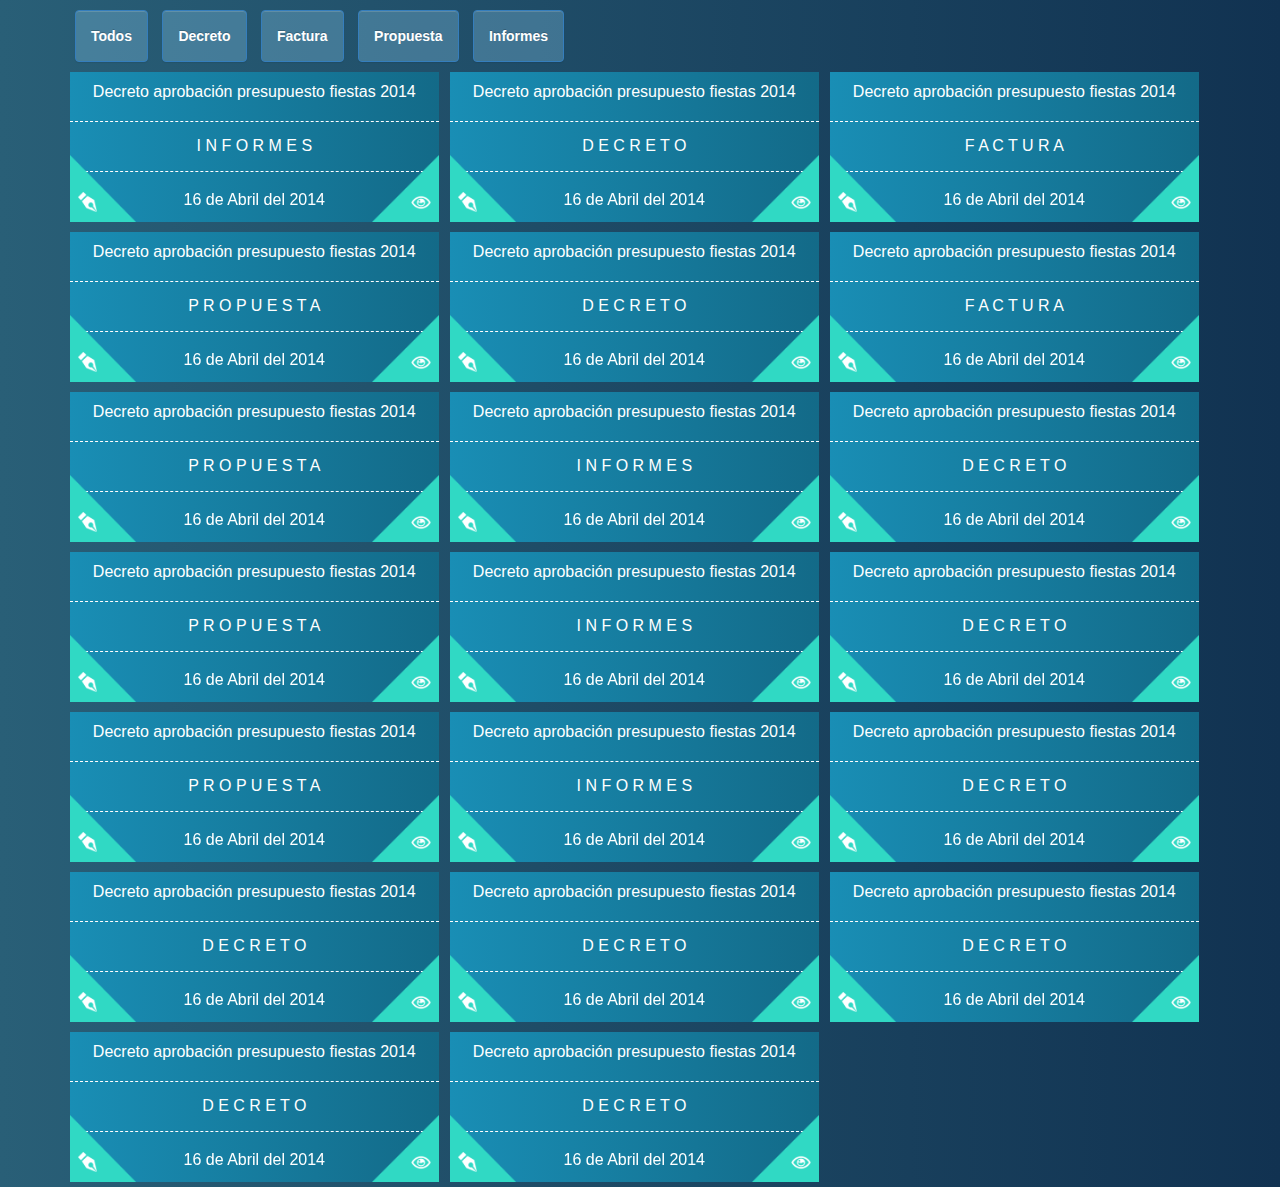
==== commit 1dd0a9cc: "ordre correcte de planes" ====
--- a/app.htm
+++ b/app.htm
@@ -24,6 +24,7 @@
 
 <body class="gradient">
 <div class="overlayViaFirma">
+  <div id="certificat"></div>
     <div class="contentFirmant"><strong>Firmant document...</strong></div>
   <div class="loading white">
     <div class="bullet"></div>
@@ -35,18 +36,18 @@
 <div class="container">
    <div class="row">
       <div class="col-xs-12 col-sm-12 col-md-12 col-lg-12 docsFilter filtros">
-         <select id="combo">
+         <!-- <select id="combo">
           <option value="Todos" data-filter="*">Todos</option>
           <option value="Decreto" data-filter=".decreto">Decreto</option>
           <option value="Factura" data-filter=".factura">Factura</option>
           <option value="Propuesta" data-filter=".propuesta">Propuesta</option>
           <option value="Informes" data-filter=".informes">Informes</option>
-        </select>
-					            <!-- <a href="#" data-filter="*" class="btn btn-primary current">Todos</a>
+        </select> -->
+					            <a href="#" data-filter="*" class="btn btn-primary current">Todos</a>
                       <a href="#" data-filter=".decreto" class="btn btn-primary current">Decreto</a>
                       <a href="#" data-filter=".factura" class="btn btn-primary current">Factura</a>
                       <a href="#" data-filter=".propuesta" class="btn btn-primary current">Propuesta</a>
-                      <a href="#" data-filter=".informes" class="btn btn-primary current">Informes</a> -->
+                      <a href="#" data-filter=".informes" class="btn btn-primary current">Informes</a>
 						</div>
     </div>
    <div class="row" id="gral">
@@ -365,6 +366,7 @@
 //
 
         $('.overlayViaFirma').css('display','block');
+        window.open('viafirma.htm');
         $(this).next().css('margin-left','18%');
         $(this).hide();
 
@@ -478,7 +480,7 @@
 
 </script>
 <style type="text/css">
-   .filtros{height:30px;margin-bottom:20px;}
+   /*.filtros{height:50px;margin-bottom:20px;}*/
    #combo{width:99%;float:left;height:100%;margin:10px 0;border:none;background-color:#1a6680;color:#fff;}
  </style>
 
